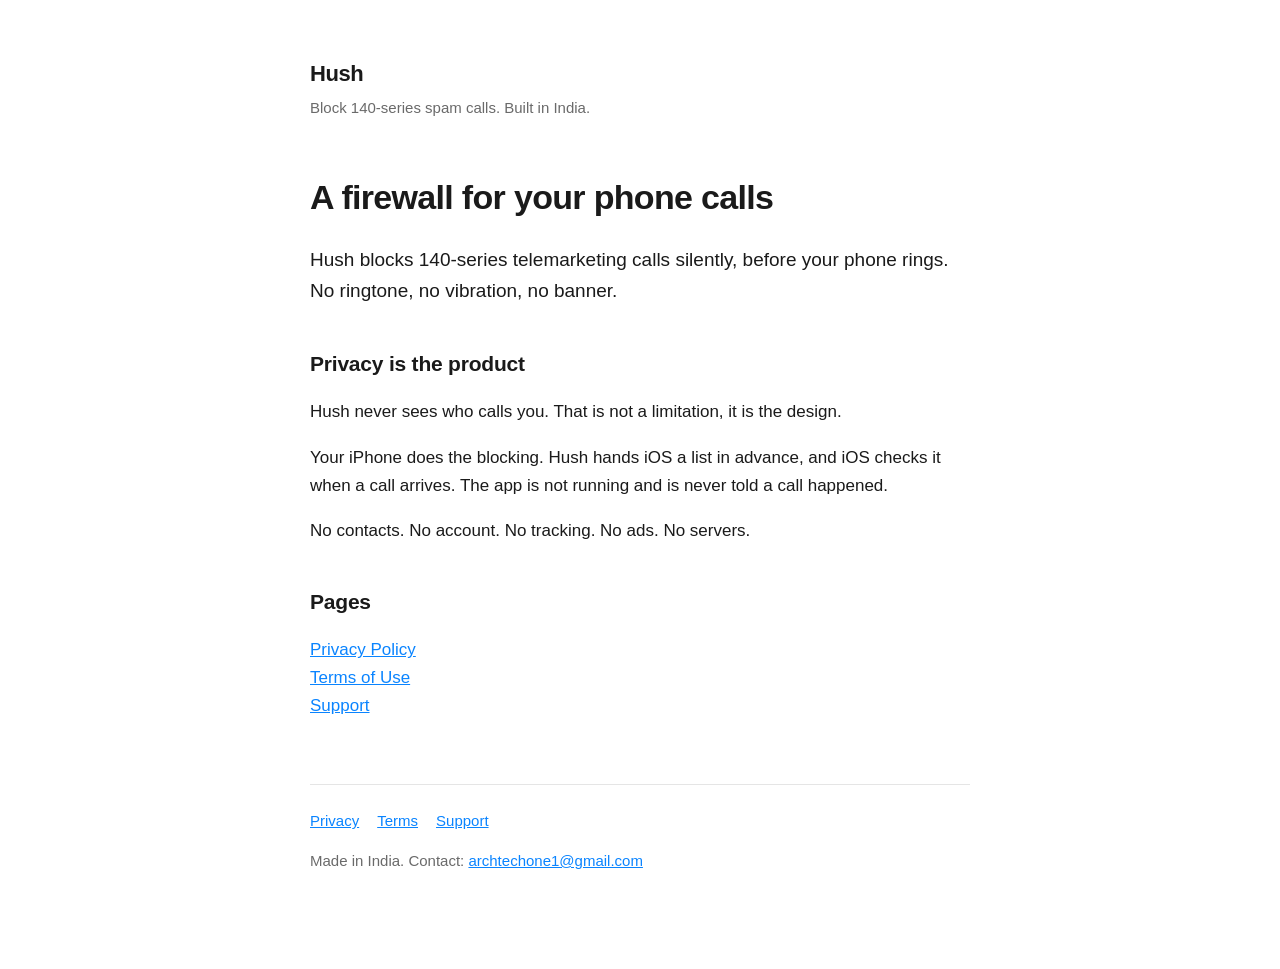
==== index.html @ e88ff3fa "Publish the Hush privacy policy, terms and support pages Required by the App Store to be publicly re" ====
<!doctype html>
<html lang="en"><head>
<meta charset="utf-8"><meta name="viewport" content="width=device-width, initial-scale=1">
<title>Hush</title><link rel="stylesheet" href="style.css">
</head><body><main>
<header><a href="/hush/">Hush</a><p>Block 140-series spam calls. Built in India.</p></header>

<h1>A firewall for your phone calls</h1>
<p class="lede">Hush blocks 140-series telemarketing calls silently, before your phone rings.
No ringtone, no vibration, no banner.</p>

<h2>Privacy is the product</h2>
<p>Hush never sees who calls you. That is not a limitation, it is the design.</p>
<p>Your iPhone does the blocking. Hush hands iOS a list in advance, and iOS checks it when a
call arrives. The app is not running and is never told a call happened.</p>
<p>No contacts. No account. No tracking. No ads. No servers.</p>

<h2>Pages</h2>
<p><a href="privacy/">Privacy Policy</a><br><a href="terms/">Terms of Use</a><br><a href="support/">Support</a></p>

<footer>
<a href="privacy/">Privacy</a><a href="terms/">Terms</a><a href="support/">Support</a>
<p>Made in India. Contact: <a href="mailto:archtechone1@gmail.com">archtechone1@gmail.com</a></p>
</footer>
</main></body></html>
---- style.css ----
:root {
  --bg: #ffffff; --fg: #1a1a1a; --muted: #6a6a6a; --line: #e5e5e5; --accent: #0a84ff;
}
@media (prefers-color-scheme: dark) {
  :root { --bg: #000000; --fg: #f2f2f2; --muted: #98989d; --line: #2a2a2a; --accent: #0a84ff; }
}
* { box-sizing: border-box; }
body {
  margin: 0; padding: 0 24px 80px;
  background: var(--bg); color: var(--fg);
  font: 17px/1.65 -apple-system, BlinkMacSystemFont, "Segoe UI", Roboto, sans-serif;
  -webkit-font-smoothing: antialiased;
}
main { max-width: 660px; margin: 0 auto; }
header { padding: 56px 0 8px; }
header a { text-decoration: none; color: var(--fg); font-weight: 700; font-size: 22px; letter-spacing: -0.02em; }
header p { color: var(--muted); margin: 4px 0 0; font-size: 15px; }
h1 { font-size: 34px; letter-spacing: -0.02em; margin: 40px 0 6px; }
h2 { font-size: 21px; margin: 40px 0 10px; letter-spacing: -0.01em; }
h3 { font-size: 17px; margin: 28px 0 6px; }
.updated { color: var(--muted); font-size: 15px; margin: 0 0 8px; }
.lede { font-size: 19px; color: var(--fg); }
table { border-collapse: collapse; width: 100%; margin: 20px 0; font-size: 16px; }
th, td { text-align: left; padding: 10px 12px; border-bottom: 1px solid var(--line); }
th { color: var(--muted); font-weight: 600; }
a { color: var(--accent); }
footer { margin-top: 64px; padding-top: 24px; border-top: 1px solid var(--line); color: var(--muted); font-size: 15px; }
footer a { margin-right: 18px; }
code { background: var(--line); padding: 2px 6px; border-radius: 4px; font-size: 15px; }
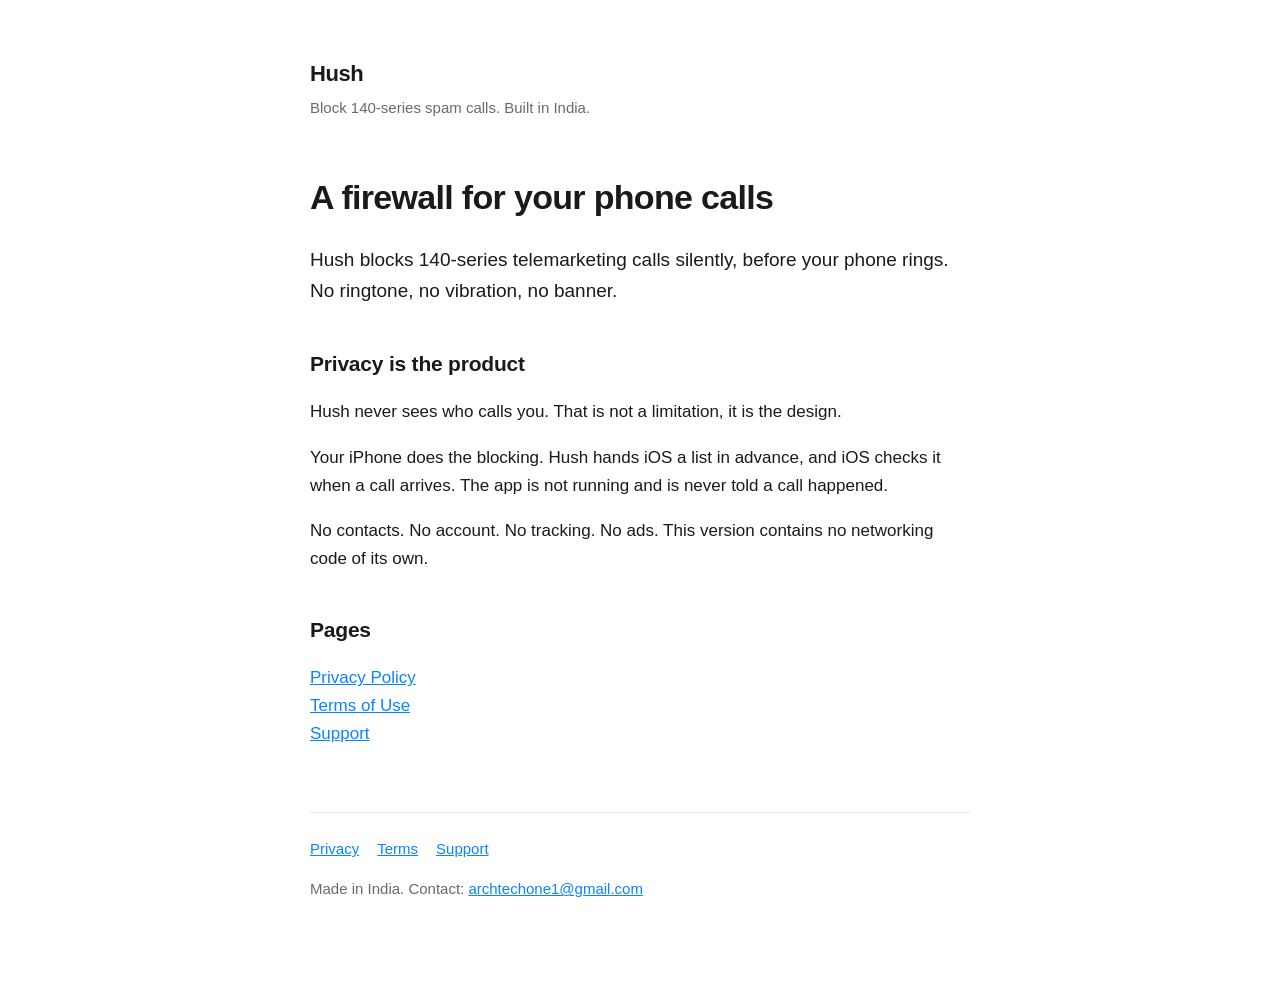
==== commit 27d1e162: "Describe the mechanism rather than making an undated promise Matches how the privacy policy separate" ====
--- a/index.html
+++ b/index.html
@@ -13,7 +13,7 @@
 <p>Hush never sees who calls you. That is not a limitation, it is the design.</p>
 <p>Your iPhone does the blocking. Hush hands iOS a list in advance, and iOS checks it when a
 call arrives. The app is not running and is never told a call happened.</p>
-<p>No contacts. No account. No tracking. No ads. No servers.</p>
+<p>No contacts. No account. No tracking. No ads. This version contains no networking code of its own.</p>
 
 <h2>Pages</h2>
 <p><a href="privacy/">Privacy Policy</a><br><a href="terms/">Terms of Use</a><br><a href="support/">Support</a></p>
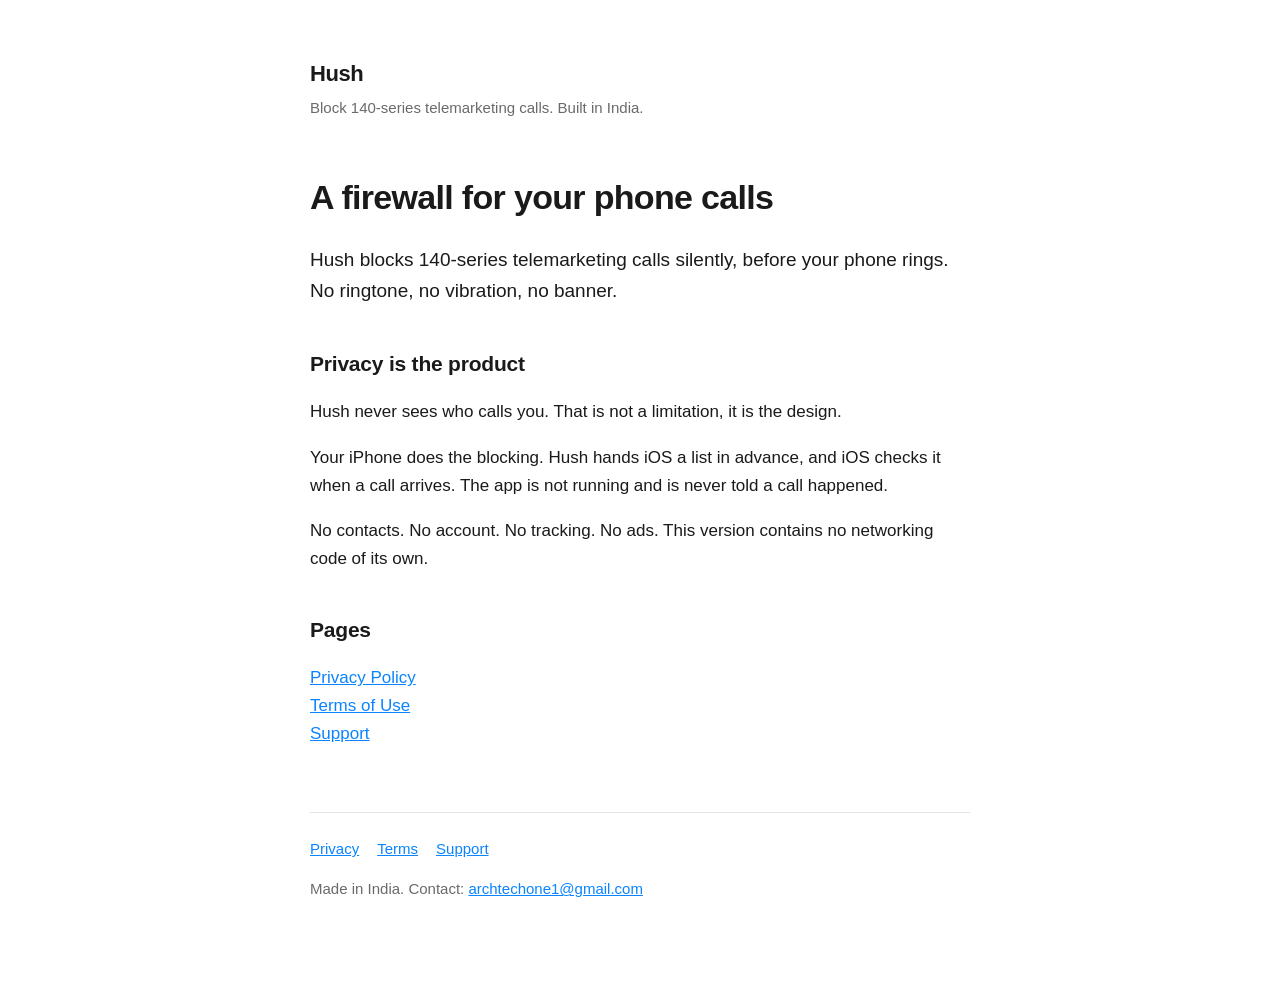
==== commit ed3ce54b: "Use the regulator's own words for 140 calls, and say what Hush never does Telemarketing calls, not s" ====
--- a/index.html
+++ b/index.html
@@ -3,7 +3,7 @@
 <meta charset="utf-8"><meta name="viewport" content="width=device-width, initial-scale=1">
 <title>Hush</title><link rel="stylesheet" href="style.css">
 </head><body><main>
-<header><a href="/hush/">Hush</a><p>Block 140-series spam calls. Built in India.</p></header>
+<header><a href="/hush/">Hush</a><p>Block 140-series telemarketing calls. Built in India.</p></header>
 
 <h1>A firewall for your phone calls</h1>
 <p class="lede">Hush blocks 140-series telemarketing calls silently, before your phone rings.
